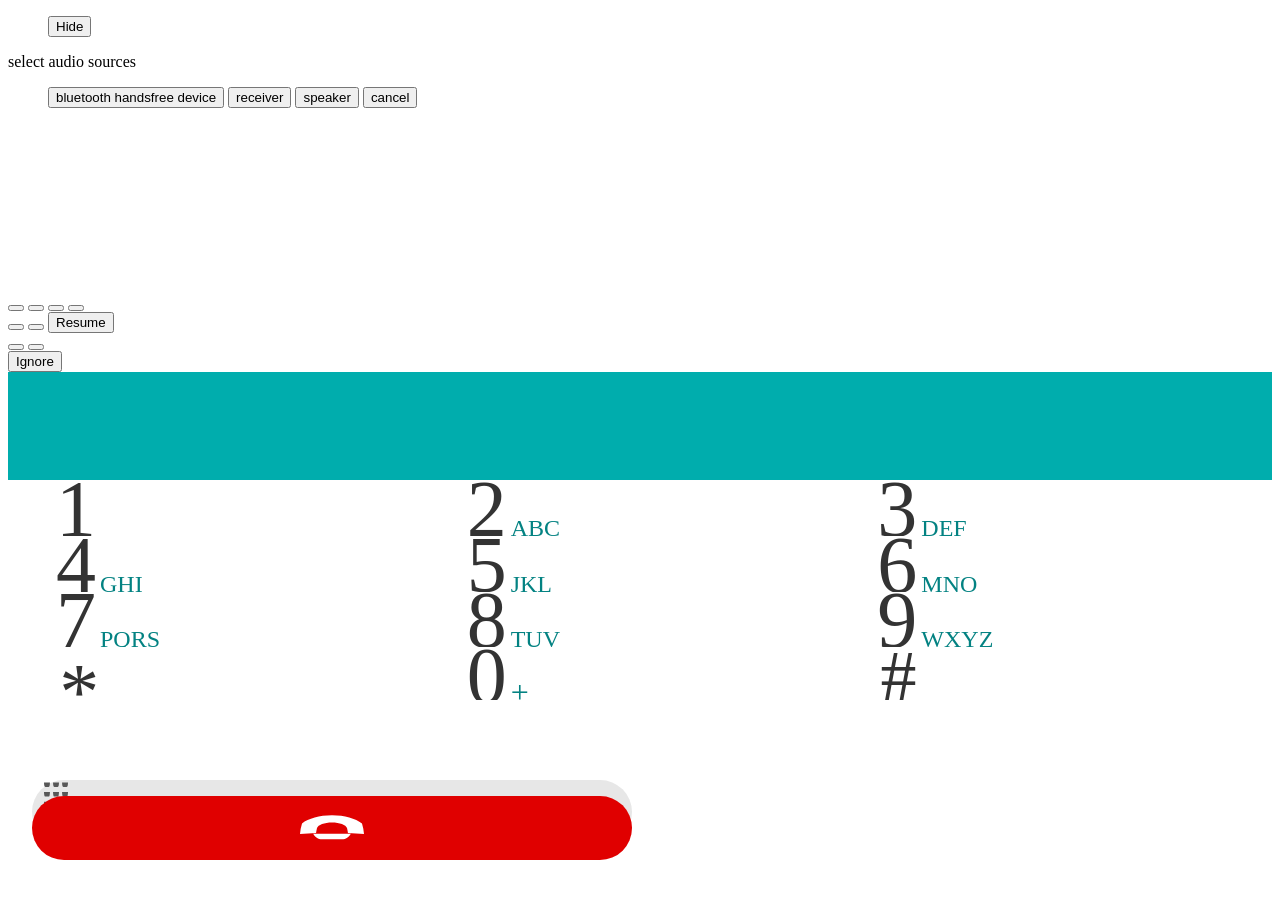
==== apps/callscreen/index.html @ fee2c38e "Bug 951606 - [Dialer] Call screen visual refresh 2.0" ====
<!DOCTYPE html>
<html>
  <head>
    <meta name="viewport" content="width=device-width, user-scalable=no, initial-scale=1">
    <meta charset="utf-8">
    <title>Dialer</title>
    <link rel="stylesheet" type="text/css" href="/style/oncall.css">
    <link rel="stylesheet" type="text/css" href="/style/oncall_status_bar.css">
    <link rel="stylesheet" type="text/css" href="/style/status.css">

    <link rel="stylesheet" type="text/css" href="/shared/style/dialer/keypad.css">
    <link rel="stylesheet" type="text/css" href="/shared/style/dialer/overlay.css">

    <link rel="stylesheet" type="text/css" href="/shared/style/status.css">
    <link rel="stylesheet" type="text/css" href="/shared/style/action_menu.css">

    <!-- Localization -->
    <script defer type="text/javascript" src="/shared/js/lazy_loader.js"></script>
    <script defer type="application/javascript" src="/shared/js/lazy_l10n.js"></script>
    <link rel="resource" type="application/l10n" href="/locales/locales.ini">
    <link rel="resource" type="application/l10n" href="/shared/locales/date.ini">
    <!-- Making sure the shared resources will be copy into the zip
    <script type="application/javascript" src="/shared/js/l10n.js"></script>
    <script type="application/javascript" src="/shared/js/l10n_date.js"></script>
    <link rel="resource" type="application/json" href="shared/resources/media/tones/"/>
    -->

    <script defer type="application/javascript" src="/js/index.js"></script>
    <script defer type="application/javascript" src="/shared/js/settings_listener.js"></script>
    <script defer type="application/javascript" src="/shared/js/settings_url.js"></script>
    <script defer type="application/javascript" src="/shared/js/async_storage.js"></script>
    <script defer type="application/javascript" src="/shared/js/contact_photo_helper.js"></script>

    <script defer type="application/javascript" src="/shared/js/simple_phone_matcher.js"></script>
    <script defer type="application/javascript" src="/shared/js/dialer/contacts.js"></script>
    <script defer type="application/javascript" src="/shared/js/dialer/tone_player.js"></script>
    <script defer type="application/javascript" src="/shared/js/dialer/keypad.js"></script>
    <script defer type="application/javascript" src="/shared/js/dialer/utils.js"></script>
    <script defer type="application/javascript" src="/shared/js/dialer/voicemail.js"></script>
    <script defer type="application/javascript" src="/shared/js/bluetooth_helper.js"></script>

    <script defer type="application/javascript" src="/js/call_screen.js"></script>
    <script defer type="application/javascript" src="/js/calls_handler.js"></script>
    <script defer type="application/javascript" src="/js/conference_group_handler.js"></script>
    <script defer type="application/javascript" src="/js/handled_call.js"></script>

    <!-- Lazy load these:
    <script defer type="application/javascript" src="/shared/js/fb/fb_request.js"></script>
    <script defer type="application/javascript" src="/shared/js/fb/fb_data_reader.js"></script>
    <script defer type="application/javascript" src="/shared/js/fb/fb_reader_utils.js"></script>
    -->

    <!-- incoming call / swiper on locked screen-->
    <link rel="stylesheet" type="text/css" href="/style/swiper.css">
    <script defer src="/shared/js/lockscreen_slide.js"></script>
    <script defer src="/shared/js/screen_layout.js"></script>
  </head>
  <body>
    <article id="call-screen" data-layout>
      <div id="lockscreen-header">
        <div id="lockscreen-clock-time"></div>
        <div id="lockscreen-date"></div>
      </div>
      <article id="calls" data-count="0">
        <section id="handled-call-template" hidden>
          <div class="switch-calls">
            <span role="button" id="switch-calls-button">
            </span>
          </div>
          <div class="hangup-button" role="button" data-l10n-id="hangup-a11y-button"></div>
          <div class="numberWrapper direction-status-bar">
            <div class="number font-light"></div>
          </div>
          <div class="fake-number font-light"></div>
          <div class="additionalContactInfo font-light"></div>
          <div class="shadow">
          </div>
          <div class="duration">
            <span class="font-light"></span>
            <div class="total-duration"></div>
            <div class="direction"></div>
          </div>
          <div class="sim">
            <!-- Depending on the context, none or only one of those will be displayed -->
            <span class="via-sim"></span>
            <span class="sim-number"></span>
          </div>
          <button class="merge-button" data-l10n-id="merge">Merge</button>
        </section>
        <section id="group-call" hidden>
          <div class="numberWrapper">
            <div id="group-show"></div>
            <div id="group-call-label" class="number font-light"></div>
          </div>
          <div class="fake-number font-light"></div>
          <div id="group-call-summary" class="additionalContactInfo font-light"></div>
          <div class="duration">
            <span class="font-light"></span>
            <div class="total-duration"></div>
            <div class="direction"></div>
          </div>
          <button class="merge-button" data-l10n-id="merge">Merge</button>
        </section>
      </article>
      <form id="group-call-details" role="dialog" data-type="action" class="overlay">
        <header></header>
        <menu>
          <ul id="group-call-details-list">
          </ul>
          <button id="group-hide" data-l10n-id='hide'>
            Hide
          </button>
        </menu>
      </form>
      <form id="bluetooth-menu" role="dialog" data-type="action" class="overlay">
        <header data-l10n-id="select-audio-sources">select audio sources</header>
        <menu>
          <button data-l10n-id="bluetooth-handsfree-device" id='btmenu-btdevice'>bluetooth handsfree device</button>
          <button data-l10n-id="receiver" id='btmenu-receiver'>receiver</button>
          <button data-l10n-id="speaker" id='btmenu-speaker'>speaker</button>
          <button data-l10n-id="cancel" id='btmenu-cancel'>cancel</button>
        </menu>
      </form>
      <article id="main-container">
        <div id="contact-background"><div id="overlay"></div></div>
        <div id="actions-container">
          <div id="swiper-wrapper">
            <!--Slider module related widgets -->
            <div id="lockscreen-area"></div>
            <div id="lockscreen-icon-container">
              <div id="lockscreen-area-hangup"
                   class="lockscreen-icon-area lockscreen-icon-left dark" role="button"
                   data-l10n-id="hangup-a11y-button">
                <div class="lockscreen-icon">
                </div>
              </div>
              <div id="lockscreen-area-pickup"
                   class="lockscreen-icon-area lockscreen-icon-right dark" role="button"
                   data-l10n-id="pickup-a11y-button">
                <div class="lockscreen-icon">
                </div>
              </div>
              <div id="lockscreen-area-slide"
                   class="lockscreen-icon-area lockscreen-icon-center">
                <div id="lockscreen-canvas-wrapper">
                  <canvas id="lockscreen-canvas"></canvas>
                </div>
              </div>
            </div>

          </div>
          <section id="statusMsg" role="status">
            <p></p>
          </section>
          <footer id="call-options">
            <section id="co-advanced">
              <div class="grid-wrapper grid">
                <span class="grid-cell options-column">
                  <button id="mute" class="co-advanced-option grid-wraper grid center" data-l10n-id="mute">
                    <span class="icon icon-mute">
                    </span>
                  </button>
                </span>
                <span class="grid-cell options-column">
                  <button id="keypad-visibility" class="co-advanced-option grid-wraper grid center" data-l10n-id="toggleKeypad">
                    <span class="icon icon-keypad-visibility">
                    </span>
                  </button>
                </span>
                <span id="place-new-call-container" class="grid-cell options-column">
                  <button id="place-new-call" class="co-advanced-option grid-wraper grid center" data-l10n-id="newCall">
                    <span class="icon icon-place-new-call">
                    </span>
                  </button>
                </span>
                <span class="grid-cell options-column">
                  <button id="speaker" class="co-advanced-option grid-wraper grid" data-l10n-id="speakerOption">
                    <span class="icon icon-speaker">
                    </span>
                  </button>
                  <button id="bt" hidden class="co-advanced-option grid-wraper grid hide">
                    <span class="icon icon-bt">
                    </span>
                  </button>
                </span>
            </section>
            <footer id="callbar">
              <button id="callbar-hang-up" data-l10n-id="hangup-a11y-button">
                <div class="callbar-inner-button">
                </div>
              </button>
              <button id="callbar-answer" data-l10n-id="pickup-a11y-button">
                <div class="callbar-inner-button">
                </div>
              </button>
              <button id="callbar-hold">
                <div class="callbar-inner-button" data-l10n-id="resume">
                  Resume
                </div>
              </button>
            </footer>
          </footer>
        </div>
      </article>
    </article>
    <article id="incoming-container">
      <header>
        <button id="incoming-end" data-l10n-id="hangup-a11y-button">
        </button>
        <button id="incoming-answer" data-l10n-id="hold">
        </button>
      </header>
      <section id="incoming-info">
        <div class="incoming-number-info">
          <span id="incoming-number"></span>
          <span id="fake-incoming-number"></span>
          <span id="incoming-number-additional-info" class="font-light"></span>
        </div>
        <div id="incoming-sim" class="sim"></div>
        <button id="incoming-ignore" data-l10n-id="ignore">
            Ignore
        </button>
      </section>
    </article>
    <article id="views">
      <article id="keyboard-view" class="view">
        <div id="phone-number-view-container">
          <div>
            <div class="grid-wrapper">
              <input id="phone-number-view" type="text" class="phone-number-font font-light" readonly="readonly" data-l10n-id="phoneNumberInput">
            </div>
          </div>
          <div id="keypad-delete" role="button" data-l10n-id="keypadDelete">
            <div></div>
          </div>
        </div>
        <article id="keyboard-container">
          <section id="keypad">
            <div class="keypad-row">
              <div class="keypad-key" role="key" data-value="1" data-voicemail="true">
                <span>1</span>
                <em class="keypad-subicon voicemail" data-l10n-id="voiceMailKey"></em>
              </div>
              <div class="keypad-key" role="key" data-value="2">
                <span>2</span>
                <em>ABC</em>
              </div>
              <div class="keypad-key" role="key" data-value="3">
                <span>3</span>
                <em>DEF</em>
              </div>
            </div>
            <div class="keypad-row">
              <div class="keypad-key" role="key" data-value="4">
                <span>4</span>
                <em>GHI</em>
              </div>
              <div class="keypad-key" role="key" data-value="5">
                <span>5</span>
                <em>JKL</em>
              </div>
              <div class="keypad-key" role="key" data-value="6">
                <span>6</span>
                <em>MNO</em>
              </div>
            </div>
            <div class="keypad-row">
              <div class="keypad-key" role="key" data-value="7">
                <span>7</span>
                <em>PQRS</em>
              </div>
              <div class="keypad-key" role="key" data-value="8">
                <span>8</span>
                <em>TUV</em>
              </div>
              <div class="keypad-key" role="key" data-value="9">
                <span>9</span>
                <em>WXYZ</em>
              </div>
            </div>
            <div class="keypad-row">
              <div class="keypad-key keypad-key-centered" role="key" data-value="*" data-l10n-id="asterisk">
                <div class="asterisk">*</div>
              </div>
              <div class="keypad-key" role="key" data-value="0">
                <span>0</span>
                <em class="font-size-plus">+</em>
              </div>
              <div class="keypad-key keypad-key-centered" role="key" data-type="dial" data-value="#" data-l10n-id="hashSign">
                <div class="sharp">#</div>
              </div>
            </div>
          </section>
          <section id="keypad-callbar">
            <div>
              <span role="button" id="keypad-callbar-add-contact" data-type="action" data-value="add-contact" data-l10n-id="dialerAddContact" disabled aria-disabled="true">
                <div class="icon-add-contact"></div>
              </span>
            </div>
            <div>
              <span role="button" id="keypad-callbar-call-action" data-type="action" data-value="make-call" data-l10n-id="makeCall">
                <div>
                </div>
              </span>
            </div>
          </section>
          <section id="keypad-hidebar">
            <div id="keypad-hidebar-hang-up-action-wrapper">
              <span role="button" id="keypad-hidebar-hang-up-action" class="keypad-hidebar-button" data-l10n-id="hangup-a11y-button">
                <div>
                </div>
              </span>
            </div>
            <div id="keypad-hidebar-hide-keypad-action-wrapper">
              <span role="button" id="keypad-hidebar-hide-keypad-action" class="keypad-hidebar-button" data-l10n-id="hideKeypad">
                <div>
                </div>
              </span>
            </div>
          </section>
        </article>
      </article>
    </article>
  </body>
</html>
---- shared/style/dialer/keypad.css ----
/*
 *  The code is being shared between system/emergency-call/js/keypad.js
 *  and dialer/js/keypad.js. Be sure to update both file when you commit!
 *
 */

.reset-button {
  border: 0;
  background: none;
}

.reset-button::-moz-focus-inner {
  border: 0;
  outline: none;
}

#phone-number-view-container {
  width: 100%;
  height: 28%;
  background: #00ADAD;
  text-align: center;
  display: flex;
  font-weight: 300;
  overflow: hidden;
}

#phone-number-view-container .phone-number-view-wrapper-input {
  margin-bottom: 4.5rem;
  display: flex;
  align-items: center;
  padding: 0 1rem 0 2rem;
}

#phone-number-view-container.keypad-visible {
  height: -moz-calc(100% - 34.5rem);
  visibility: hidden;
}

#phone-number-view {
  font-size: 4.1rem;
  width: 100%;
  border: 0;
  background: transparent;
  text-align: left;
  cursor: none;
  -moz-user-select: none;
  padding: 0;
}

#fake-phone-number-view {
  position: absolute;
  left: 2rem;
  line-height: 0;
  visibility: hidden;
}

#keypad-delete {
  margin-bottom: 4.5rem;
  padding: 0 2.5rem 0 0;
  visibility: hidden;
  text-align: right;
}

#keypad-delete::before {
  content: "";
  background: url('keypad/images/keypad/actionicon_dialer_delete.png') no-repeat;
  width: 3rem;
  height: 2rem;
  display: inline-block;
  background-size: 100%;
}

#keypad-delete:active {
  opacity: 0.6;
}

#keyboard-container {
  height: 72%;
  padding: 0 1rem;
}

#keypad {
  width: 100%;
  height: 80%;
  display: table;
  table-layout: fixed;
}

.keypad-row {
  display: table-row;
}

.keypad-key {
  display: table-cell;
  padding: 1.3rem 0 0 2rem;
  -moz-box-sizing: border-box;
  height: 20%;
  vertical-align: middle;
  color: #333;
  font-weight: 300;
  font-size: 5rem;
  line-height: 1rem;
  overflow: hidden;
}

.keypad-key span {
  width: 1.5rem;
  display: inline-block;
  overflow: visible;
}

.keypad-key em {
  display: inline-block;
  font-weight: 300;
  font-size: 1.5rem;
  color: #038282;
  font-style: normal;
  width: 4.5rem;
  overflow: visible;
}

.keypad-key:active {
  background: #94eee9;
  color: #fff;
}

.keypad-key * {
  pointer-events: none;
}

#keypad-delete * {
  pointer-events: none;
}

.keypad-key .font-size-plus {
  font-size: 2rem;
}

.keypad-subicon {
  background-repeat: no-repeat;
  background-position: center bottom;

  -moz-user-select: none;
  pointer-events: none;

  display: inline-block;
  width: 3rem;
  height: 2rem;
}

.voicemail {
  background-image: url('keypad/images/keypad/actionicon_dialer_voicemail.png');
  background-size: 3rem;
  background-position: -0.4rem -0.1rem;
}

.asterisk {
  width: 4rem;
  margin-top: 1rem;
  margin-left: 0.2rem;
  overflow: visible;
}

.sharp {
  font-size: 4.5rem;
  width: 4rem;
  line-height: 0;
  margin-top: -0.5rem;
  margin-left: 0.2rem;
  overflow: visible;
}

#keypad-callbar {
  height: 20%;
  display: flex;
  flex-direction: row;
  align-items: center;
  width: 100%;
  border-bottom: 0;
  border-left: 0;
  -moz-box-sizing: border-box;
}

.keypad-callbar-button {
  position: relative;
  width: 9rem;
  background: #e7e7e7;
  background-size: auto 100%;
  border-radius: 2rem;
  overflow: hidden;
  height: 4rem;
  text-align: center;
}

.keypad-callbar-button.cancel {
  background: #575757;
  line-height: 4rem;
  font-size: 1.8rem;
  font-style: italic;
}

.keypad-callbar-button.cancel:active {
  background: #9ef2e7;
}

#keypad-callbar-call-action {
  display: flex;
  position: relative;
  flex-grow: 1;
  align-items: center;
  flex-direction: row-reverse;
  background-image: url("keypad/images/keypad/actionicon_activecall_pickup.png");
  background-color: #00ADAD;
  background-repeat: no-repeat;
  background-position: center;
  background-size: 4rem 4rem;
  border-radius: 2rem;
  margin-left: 1rem;
  height: 4rem;
}

#keypad-callbar-call-action:active {
  background-color: #94eee9;
}

.icon-add-contact::before {
  content: "";
  position: absolute;
  top: 0;
  right: 0;
  bottom: 0;
  left: 0;
  background-image: url("keypad/images/keypad/actionicon_activecall_addcontact_40x80.png");
  background-repeat: no-repeat;
  background-position: top center;
  background-size: 4rem 8rem;
}

/* we won't do anything on click but this prevents fluffing/rendering issues */
.icon-add-contact:disabled {
  pointer-events: all;
}

.icon-add-contact:disabled::before {
  opacity: 0.4;
}

.icon-add-contact:not(:disabled):active::before {
  background-position: center -4rem;
}

.js-sim-indication {
  display: none;
  font-size: 1.3rem;
  text-align: right;
  margin-right: 0.6rem;
  color: #fff;
}

.has-preferred-sim .js-sim-indication {
  display: initial;
}

.has-preferred-sim #keypad-callbar-call-action:after {
  content: "";
  position: absolute;
  width: 1.4rem;
  height: 1rem;
  bottom: 0;
  right: 1.7rem;
  background-image: url("/shared/style/sim_picker/images/long-tap-indicator.png");
  background-repeat: no-repeat;
  background-size: 1.4rem 1rem;
}

#keypad-hidebar {
  border: 0;
  -moz-box-sizing: border-box;
}

#keypad-hidebar-hang-up-action-wrapper {
  float: left;
  height: 6rem;
  width: 50%;
}

#keypad-hidebar-hide-keypad-action-wrapper {
  height: 6rem;
  width: 50%;
}

.keypad-hidebar-button {
  height: 4rem;
  border: 0;
  border-radius: 2rem;
  display: block;
}

#keypad-hidebar-hang-up-action {
  background-size: auto 100%;
  opacity: 1.0;
  margin: 1rem .5rem 1rem 0.5rem;
  background: #e00000;
}

#keypad-hidebar-hang-up-action:active {
  background: #ff5933;
}

#keypad-hidebar-hang-up-action > div {
  margin: 0 auto;
  background-image: url('keypad/images/actionicon_activecall_hangup.svg');
  background-repeat: no-repeat;
  background-size: 4rem 4rem;
  background-position: center;
  width: 4rem;
  height: 4rem;
}

#keypad-hidebar-hide-keypad-action {
  background-size: auto 100%;
  opacity: 1.0;
  margin: 1rem 0.5rem 1rem .5rem;
  background: #e7e7e7;
}

#keypad-hidebar-hide-keypad-action:active {
  background: #b2f2ff;
}

#keypad-hidebar-hide-keypad-action > div {
  margin: -moz-calc((4rem - 3rem)/2) auto;
  background-image: url('keypad/images/actionicon_activecall_dismisskeyboard.svg');
  background-repeat: no-repeat;
  background-size: 4rem 4rem;
  background-position: center;
  width: 3rem;
  height: 3rem;
}

#keypad-hidebar-hide-keypad-action:active > div {
 background-image: url('keypad/images/actionicon_activecall_dismisskeyboard_hitstate.png');
}

.phone-number-font {
  color: #fff;
}

.full-height {
  height: 100%;
}
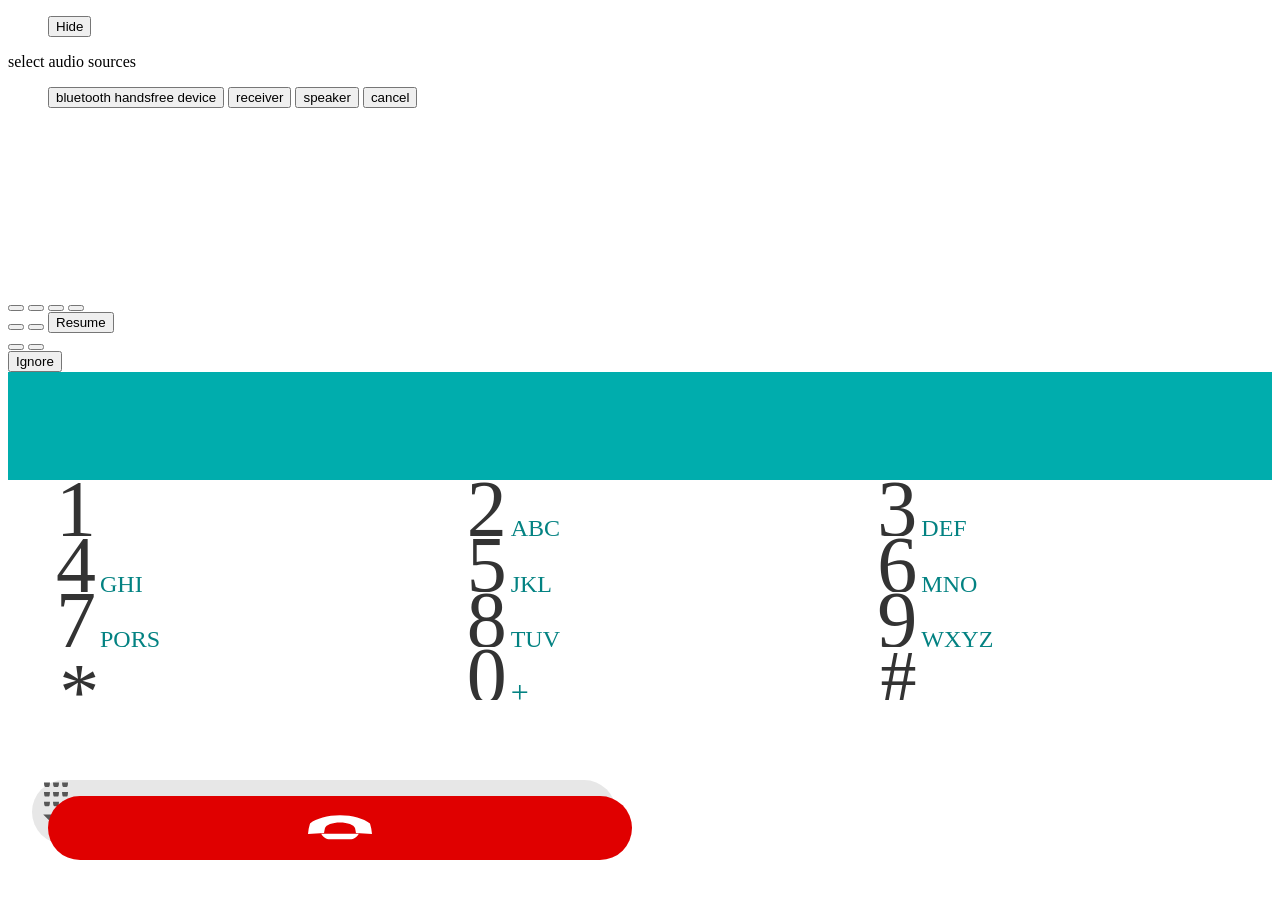
==== commit a2545d0d: "apply patch of german" ====
--- a/apps/callscreen/index.html
+++ b/apps/callscreen/index.html
@@ -37,9 +37,9 @@
     <script defer type="application/javascript" src="/shared/js/dialer/keypad.js"></script>
     <script defer type="application/javascript" src="/shared/js/dialer/utils.js"></script>
     <script defer type="application/javascript" src="/shared/js/dialer/voicemail.js"></script>
-    <script defer type="application/javascript" src="/shared/js/bluetooth_helper.js"></script>
 
     <script defer type="application/javascript" src="/js/call_screen.js"></script>
+    <script defer type="application/javascript" src="/js/bluetooth_helper.js"></script>
     <script defer type="application/javascript" src="/js/calls_handler.js"></script>
     <script defer type="application/javascript" src="/js/conference_group_handler.js"></script>
     <script defer type="application/javascript" src="/js/handled_call.js"></script>
@@ -92,7 +92,6 @@
             <div id="group-show"></div>
             <div id="group-call-label" class="number font-light"></div>
           </div>
-          <div class="fake-number font-light"></div>
           <div id="group-call-summary" class="additionalContactInfo font-light"></div>
           <div class="duration">
             <span class="font-light"></span>
@@ -213,7 +212,6 @@
       <section id="incoming-info">
         <div class="incoming-number-info">
           <span id="incoming-number"></span>
-          <span id="fake-incoming-number"></span>
           <span id="incoming-number-additional-info" class="font-light"></span>
         </div>
         <div id="incoming-sim" class="sim"></div>
--- a/shared/style/dialer/keypad.css
+++ b/shared/style/dialer/keypad.css
@@ -12,6 +12,14 @@
 .reset-button::-moz-focus-inner {
   border: 0;
   outline: none;
+}
+
+#fake-phone-number-view {
+  font-size: 3rem;
+  position: absolute;
+  left: 0;
+  line-height: 0;
+  visibility: hidden;
 }
 
 #phone-number-view-container {
@@ -28,7 +36,7 @@
   margin-bottom: 4.5rem;
   display: flex;
   align-items: center;
-  padding: 0 1rem 0 2rem;
+  padding-left: 2rem;
 }
 
 #phone-number-view-container.keypad-visible {
@@ -37,7 +45,6 @@
 }
 
 #phone-number-view {
-  font-size: 4.1rem;
   width: 100%;
   border: 0;
   background: transparent;
@@ -47,16 +54,10 @@
   padding: 0;
 }
 
-#fake-phone-number-view {
-  position: absolute;
-  left: 2rem;
-  line-height: 0;
-  visibility: hidden;
-}
-
 #keypad-delete {
+  width: 10rem;
   margin-bottom: 4.5rem;
-  padding: 0 2.5rem 0 0;
+  padding: 0;
   visibility: hidden;
   text-align: right;
 }
@@ -67,6 +68,7 @@
   width: 3rem;
   height: 2rem;
   display: inline-block;
+  margin-right: 2.5rem;
   background-size: 100%;
 }
 
@@ -76,10 +78,12 @@
 
 #keyboard-container {
   height: 72%;
-  padding: 0 1rem;
+  background-color: white;
+  margin: 0 1rem;
 }
 
 #keypad {
+  background: #fff;
   width: 100%;
   height: 80%;
   display: table;
@@ -116,7 +120,6 @@
   color: #038282;
   font-style: normal;
   width: 4.5rem;
-  overflow: visible;
 }
 
 .keypad-key:active {
@@ -158,7 +161,6 @@
   width: 4rem;
   margin-top: 1rem;
   margin-left: 0.2rem;
-  overflow: visible;
 }
 
 .sharp {
@@ -167,10 +169,10 @@
   line-height: 0;
   margin-top: -0.5rem;
   margin-left: 0.2rem;
-  overflow: visible;
 }
 
 #keypad-callbar {
+  background: #fff;
   height: 20%;
   display: flex;
   flex-direction: row;
@@ -196,7 +198,7 @@
   background: #575757;
   line-height: 4rem;
   font-size: 1.8rem;
-  font-style: italic;
+  font-style: italic; 
 }
 
 .keypad-callbar-button.cancel:active {
@@ -236,16 +238,11 @@
   background-size: 4rem 8rem;
 }
 
-/* we won't do anything on click but this prevents fluffing/rendering issues */
-.icon-add-contact:disabled {
-  pointer-events: all;
-}
-
 .icon-add-contact:disabled::before {
   opacity: 0.4;
 }
 
-.icon-add-contact:not(:disabled):active::before {
+.icon-add-contact:active::before {
   background-position: center -4rem;
 }
 
@@ -280,12 +277,12 @@
 
 #keypad-hidebar-hang-up-action-wrapper {
   float: left;
-  height: 6rem;
+  height: 6.5rem;
   width: 50%;
 }
 
 #keypad-hidebar-hide-keypad-action-wrapper {
-  height: 6rem;
+  height: 6.5rem;
   width: 50%;
 }
 
@@ -299,7 +296,7 @@
 #keypad-hidebar-hang-up-action {
   background-size: auto 100%;
   opacity: 1.0;
-  margin: 1rem .5rem 1rem 0.5rem;
+  margin: 1rem .5rem 1.5rem 1.5rem;
   background: #e00000;
 }
 
@@ -320,7 +317,7 @@
 #keypad-hidebar-hide-keypad-action {
   background-size: auto 100%;
   opacity: 1.0;
-  margin: 1rem 0.5rem 1rem .5rem;
+  margin: 1rem 1.5rem 1.5rem .5rem;
   background: #e7e7e7;
 }
 
@@ -339,11 +336,99 @@
 }
 
 #keypad-hidebar-hide-keypad-action:active > div {
- background-image: url('keypad/images/actionicon_activecall_dismisskeyboard_hitstate.png');
+ background-image: url('keypad/images/actionicon_activecall_dismisskeyboard_hitstate.png'); 
 }
 
 .phone-number-font {
+  font-size: 3rem;
   color: #fff;
+}
+
+/* Suggestion bar */
+#suggestion-bar {
+  margin-top: -4.5rem;
+  padding: 0;
+  width: 100%;
+  font-size: 1.7rem;
+  height: 4.5rem;
+  overflow: hidden;
+  -moz-box-sizing: border-box;
+  position: absolute;
+  color: #033B37;
+}
+
+#suggestion-count {
+  position: absolute;
+  top: 0;
+  bottom: 0;
+  right: 0;
+  width: 5.5rem;
+  text-align: center;
+  line-height: 3.7rem;
+  margin-bottom: 0.2rem;
+  margin-top: 0.2rem;
+  font-weight: 400;
+  border-left: 1px solid rgba(255,255,255,0.2);
+}
+
+#suggestion-count.more {
+  background: url('keypad/images/icon_arrow_white.png') no-repeat scroll right 0.5rem bottom 0.3rem / 1rem auto transparent;
+}
+
+#suggestion-bar > .suggestion-item {
+  height: 3.7rem;
+  margin-right: 5.3rem;
+  padding: 0.2rem 1rem 0.2rem 2rem;
+  white-space: nowrap;
+}
+
+#suggestion-bar > .suggestion-item:active,
+#suggestion-count:active {
+  background-color: #94eee9;
+  transition: background-color 0.2s ease;
+}
+
+/* Matched item inside suggestion bar and suggestion overlay */
+.suggestion-item .name {
+  display: block;
+  line-height: 1.9rem;
+  overflow: hidden;
+  text-overflow: ellipsis;
+  font-weight: normal;
+}
+
+.suggestion-item .tel-type:not(:empty):after {
+  content: '|';
+  padding: 0 0 0 0.6rem;
+}
+
+.suggestion-item .tel {
+  overflow: hidden;
+}
+
+.suggestion-item .tel > span {
+  background-color: #94eee9;
+}
+
+.suggestion-item > div {
+  line-height: 1.7rem;
+  pointer-events: none;
+  overflow: hidden;
+  text-overflow: ellipsis;
+  white-space: nowrap;
+}
+
+.suggestion-item .avatar {
+  float: right;
+  width: 4.5rem;
+  height: 4.5rem;
+  background-size: cover;
+  opacity: 1;
+  transition: opacity 0.3s linear;
+}
+
+.suggestion-item .avatar.hidden {
+  opacity: 0;
 }
 
 .full-height {
